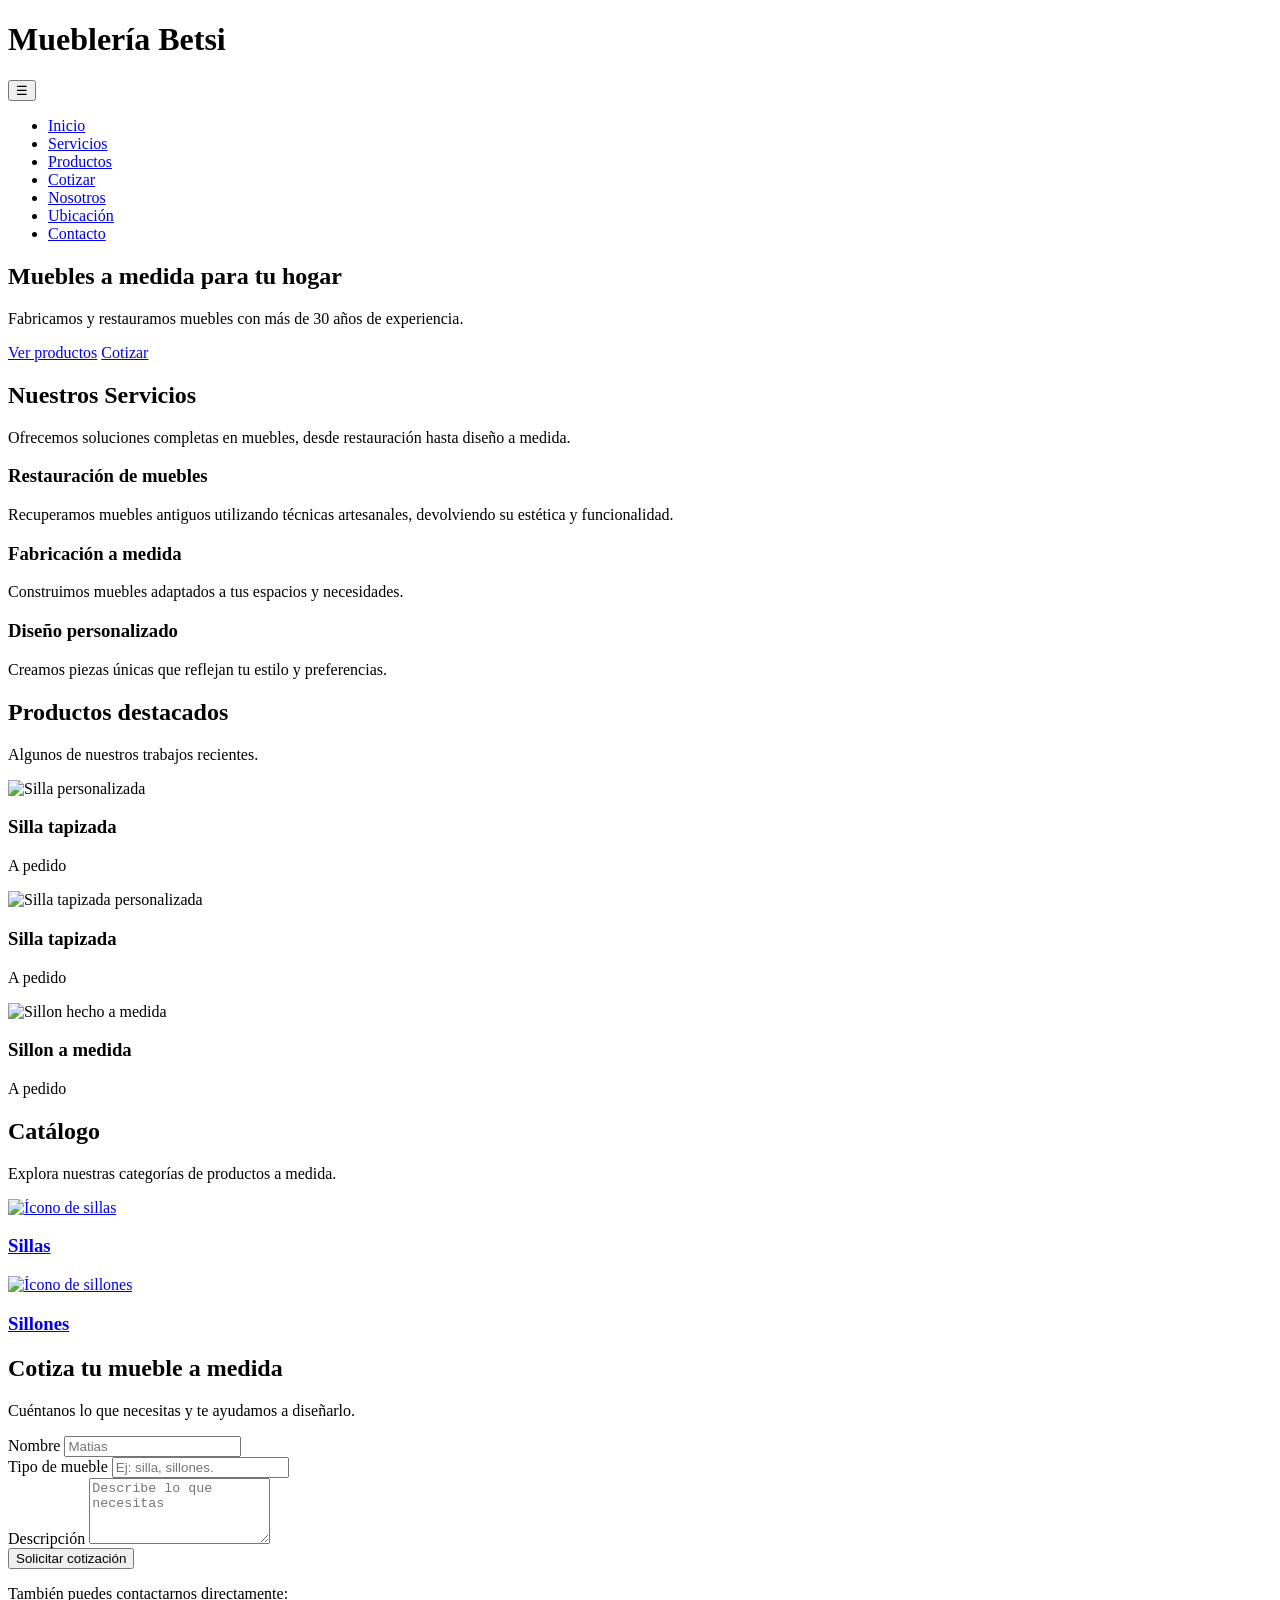
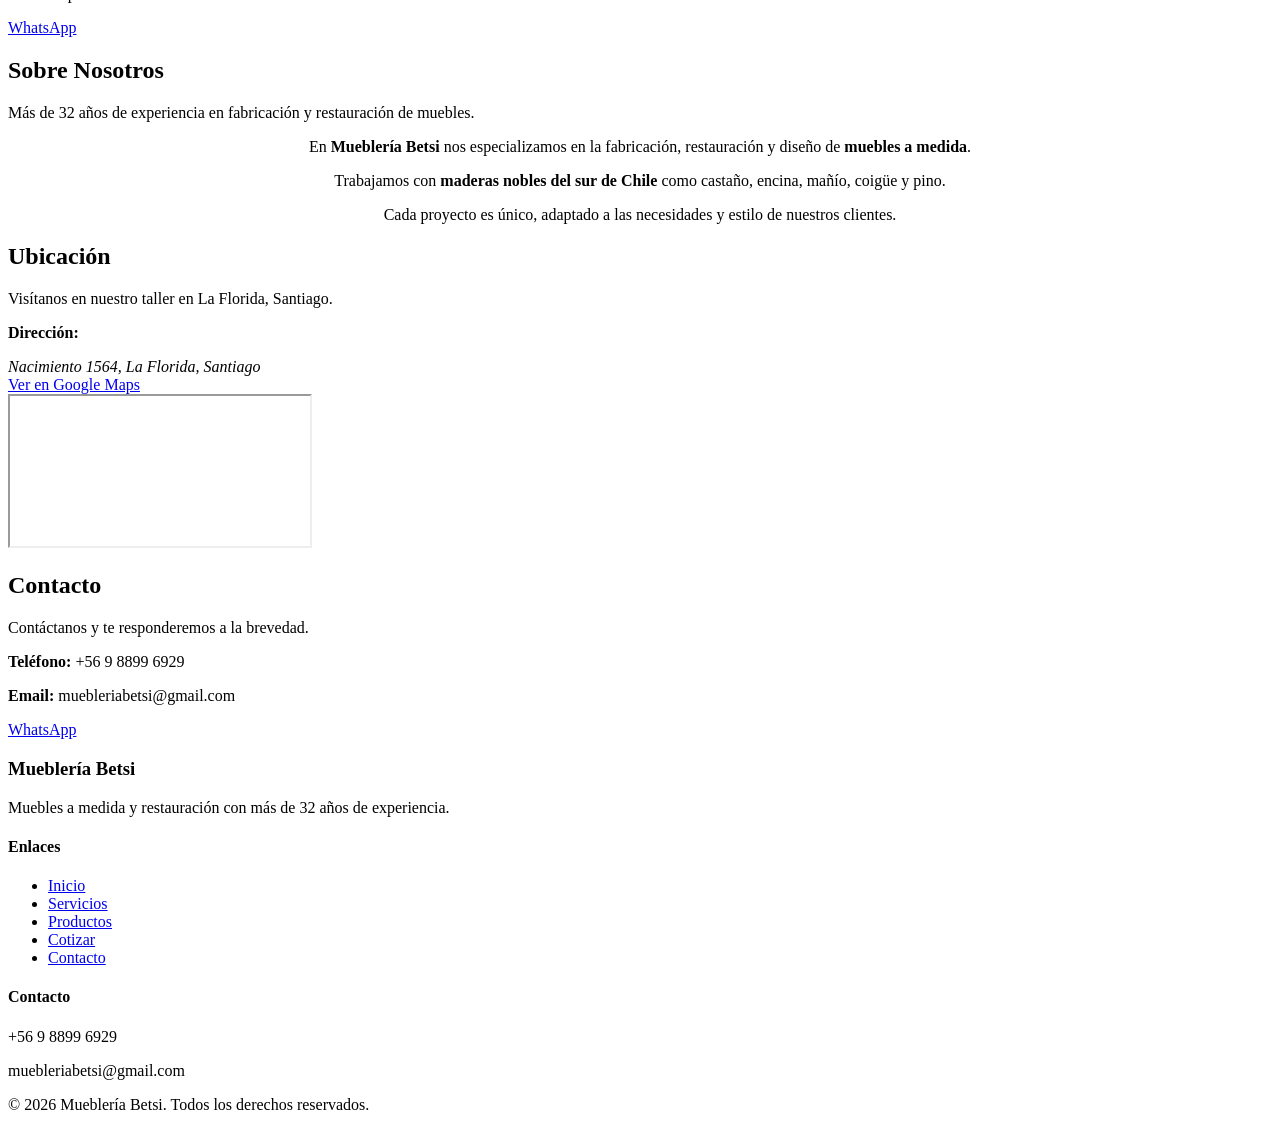
==== frontend/index.html @ e9be8a2a "ola" ====
<!DOCTYPE html>
<html lang="en">
<head>
  <meta charset="UTF-8">
  <meta name="viewport" content="width=device-width, initial-scale=1.0">

  <title>Mueblería Betsi | Muebles a medida en Santiago</title>

  <meta name="description" content="Fabricación y restauración de muebles a medida en Santiago. Más de 32 años de experiencia trabajando con maderas nobles.">

  <!-- CSS -->
  <link rel="stylesheet" href="css/main.css">

  <!-- Fuente -->
  <link href="https://fonts.googleapis.com/css2?family=Inter:wght@300;400;600&display=swap" rel="stylesheet">

</head>
<body>
<header class="header">
  <div class="overlay"></div>
  <div class="container">

    <div class="logo">
      <h1>Mueblería Betsi</h1>
    </div>

    <button 
      class="menu-toggle" 
      aria-label="Abrir menú"
      aria-expanded="false"
      aria-controls="nav-menu">
      ☰
    </button>

    <nav id="nav-menu" class="nav" aria-label="Navegación principal">
      <ul>
        <li><a href="#hero">Inicio</a></li>
        <li><a href="#servicios">Servicios</a></li>
        <li><a href="#productos">Productos</a></li>
        <li><a href="#cotizar">Cotizar</a></li>
        <li><a href="#nosotros">Nosotros</a></li>
        <li><a href="#ubicacion">Ubicación</a></li>
        <li><a href="#contacto">Contacto</a></li>
      </ul>
    </nav>

  </div>
</header>

<main>

<section id="hero" class="hero">
  <div class="hero-content container">

    <header class="hero-header">
      <h1>Muebles a medida para tu hogar</h1>
      <p>Fabricamos y restauramos muebles con más de 30 años de experiencia.</p>
    </header>

    <div class="hero-actions">
      <a href="#productos" class="btn">Ver productos</a>
      <a href="#cotizar" class="btn btn-secondary">Cotizar</a>
    </div>

  </div>
</section>

<section id="servicios" class="servicios">
  <header class="section-header container">
    <h2>Nuestros Servicios</h2>
    <p>Ofrecemos soluciones completas en muebles, desde restauración hasta diseño a medida.</p>
  </header>

  <div class="servicios-container container">

    <article class="servicio">
      <h3>Restauración de muebles</h3>
      <p>Recuperamos muebles antiguos utilizando técnicas artesanales, devolviendo su estética y funcionalidad.</p>
    </article>

    <article class="servicio">
      <h3>Fabricación a medida</h3>
      <p>Construimos muebles adaptados a tus espacios y necesidades.</p>
    </article>

    <article class="servicio">
      <h3>Diseño personalizado</h3>
      <p>Creamos piezas únicas que reflejan tu estilo y preferencias.</p>
    </article>

  </div>
</section>

<section id="productos" class="productos">
  <header class="section-header container">
    <h2>Productos destacados</h2>
    <p>Algunos de nuestros trabajos recientes.</p>
  </header>

  <div class="productos-container container">

    <article class="producto">
      <img src="img/producto1.jpeg" alt="Silla personalizada">
      <div class="producto-info">
        <h3>Silla tapizada</h3>
        <p class="precio">A pedido</p>
      </div>
    </article>

    <article class="producto">
      <img src="img/producto2.jpeg" alt="Silla tapizada personalizada">
      <div class="producto-info">
        <h3>Silla tapizada</h3>
        <p class="precio">A pedido</p>
      </div>
    </article>

    <article class="producto">
      <img src="img/producto3.jpeg" alt="Sillon hecho a medida">
      <div class="producto-info">
        <h3>Sillon a medida</h3>
        <p class="precio">A pedido</p>
      </div>
    </article>

  </div>
</section>
<section id="catalogo" class="catalogo">
  <header class="section-header container">
    <h2>Catálogo</h2>
    <p>Explora nuestras categorías de productos a medida.</p>
  </header>

  <div class="catalogo-container container">
    <!-- Categoría: Sillas -->
    <div class="categoria">
      <a href="sillas.html" class="categoria-link">
        <div class="icono">
          <img src="img/icono-silla.png" alt="Ícono de sillas">
        </div>
        <h3>Sillas</h3>
      </a>
    </div>

    <!-- Categoría: Sillones -->
    <div class="categoria">
      <a href="sillones.html" class="categoria-link">
        <div class="icono">
          <img src="img/icono-sillon.png" alt="Ícono de sillones">
        </div>
        <h3>Sillones</h3>
      </a>
    </div>
  </div>
</section>
<section id="cotizar" class="cotizar">
  <header class="section-header container">
    <h2>Cotiza tu mueble a medida</h2>
    <p>Cuéntanos lo que necesitas y te ayudamos a diseñarlo.</p>
  </header>

  <div class="cotizar-container container">

    <form class="cotizar-form">

      <div class="form-group">
        <label for="nombre">Nombre</label>
        <input id="nombre" name="nombre" type="text" required placeholder="Matias">
      </div>

      <div class="form-group">
        <label for="tipo">Tipo de mueble</label>
        <input id="tipo" name="tipo" type="text" placeholder="Ej: silla, sillones.">
      </div>

      <div class="form-group">
        <label for="descripcion">Descripción</label>
        <textarea id="descripcion" name="descripcion" rows="4" placeholder="Describe lo que necesitas"></textarea>
      </div>

      <button type="submit" class="btn">Solicitar cotización</button>

    </form>

    <div class="cotizar-extra">
      <p>También puedes contactarnos directamente:</p>
      <a href="https://wa.me/56988996929" target="_blank" class="btn btn-secondary">
        WhatsApp
      </a>
    </div>

  </div>
</section>

<section id="nosotros" class="nosotros">
  <header class="section-header container">
    <h2>Sobre Nosotros</h2>
    <p>Más de 32 años de experiencia en fabricación y restauración de muebles.</p>
  </header>

  <div class="nosotros-container container">

    <div  style="text-align: center;" class="nosotros-texto">
      <p>
        En <strong>Mueblería Betsi</strong> nos especializamos en la fabricación, restauración 
        y diseño de <strong>muebles a medida</strong>.
      </p>

      <p>
        Trabajamos con <strong>maderas nobles del sur de Chile</strong> como castaño, encina, mañío, coigüe y pino.
      </p>

      <p>
        Cada proyecto es único, adaptado a las necesidades y estilo de nuestros clientes.
      </p>
    </div>

  </div>

</section>

<section id="ubicacion" class="ubicacion">
  <header class="section-header container">
    <h2>Ubicación</h2>
    <p>Visítanos en nuestro taller en La Florida, Santiago.</p>
  </header>

  <div class="ubicacion-container container">

    <div class="ubicacion-info">
      <p><strong>Dirección:</strong></p>
      <address>
        Nacimiento 1564, La Florida, Santiago
      </address>

      <a href="https://www.google.com/maps?q=Nacimiento+1564,+La+Florida,+Santiago,+Chile" target="_blank" class="btn">
        Ver en Google Maps
      </a>
    </div>

    <div class="mapa">
      <iframe 
        src="https://www.google.com/maps?q=Nacimiento+1564,+La+Florida,+Santiago,+Chile&hl=es&z=17&output=embed"
        loading="lazy">
      </iframe>
    </div>

  </div>
</section>

<section id="contacto" class="contacto">
  <header class="section-header container">
    <h2>Contacto</h2>
    <p>Contáctanos y te responderemos a la brevedad.</p>
  </header>

  <div class="contacto-container container">

    <div class="contacto-info">
      <p><strong>Teléfono:</strong> +56 9 8899 6929</p>
      <p><strong>Email:</strong> muebleriabetsi@gmail.com</p>

      <a href="https://wa.me/56988996929" target="_blank" class="btn">
        WhatsApp
      </a>
    </div>

  </div>
</section>

</main>

<footer class="footer">

  <div class="footer-container container">

    <div class="footer-brand">
      <h3>Mueblería Betsi</h3>
      <p>Muebles a medida y restauración con más de 32 años de experiencia.</p>
    </div>

    <div class="footer-links">
      <h4>Enlaces</h4>
      <ul>
        <li><a href="#hero">Inicio</a></li>
        <li><a href="#servicios">Servicios</a></li>
        <li><a href="#productos">Productos</a></li>
        <li><a href="#cotizar">Cotizar</a></li>
        <li><a href="#contacto">Contacto</a></li>
      </ul>
    </div>

    <div class="footer-contacto">
      <h4>Contacto</h4>
      <p>+56 9 8899 6929</p>
      <p>muebleriabetsi@gmail.com</p>
    </div>

  </div>

  <div class="footer-bottom">
    <p>&copy; 2026 Mueblería Betsi. Todos los derechos reservados.</p>
  </div>

</footer>

<script src="js/menu.js"></script>
<script src="js/formulario.js"></script>
</body>
</html>
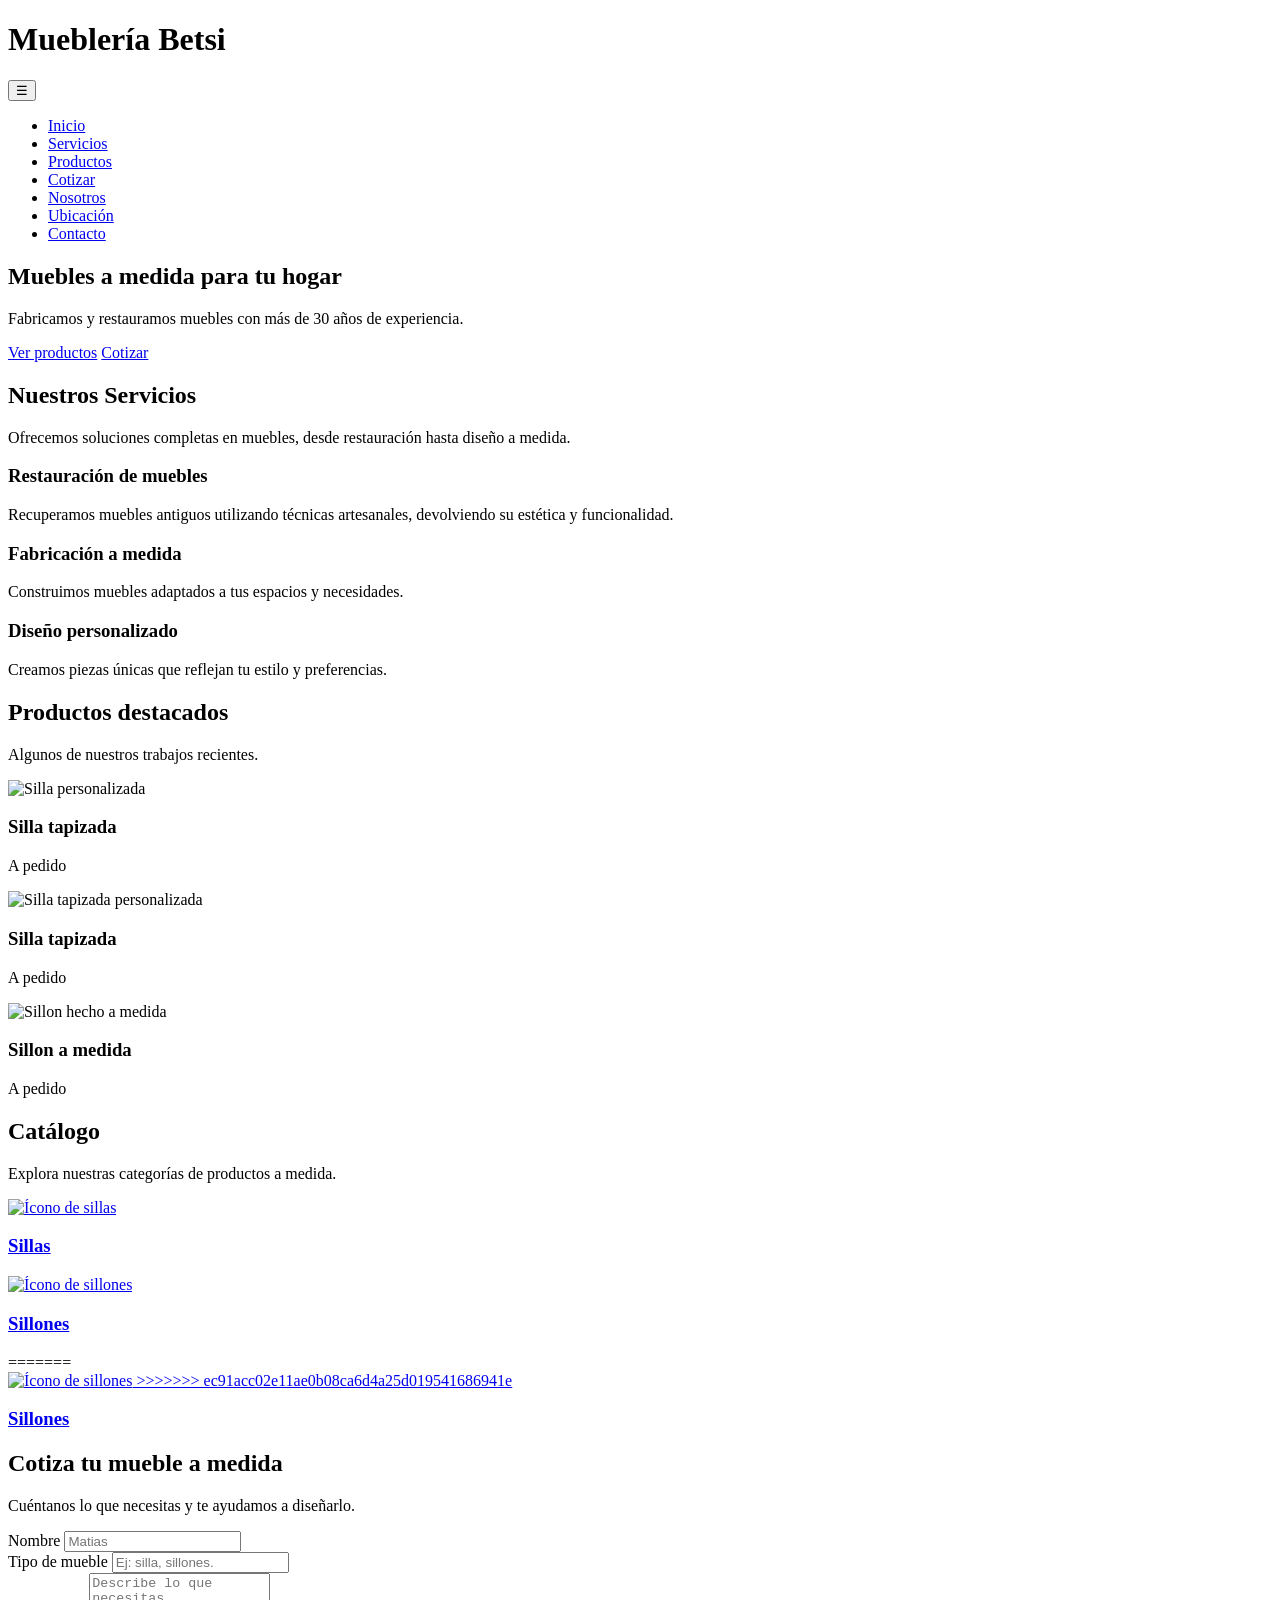
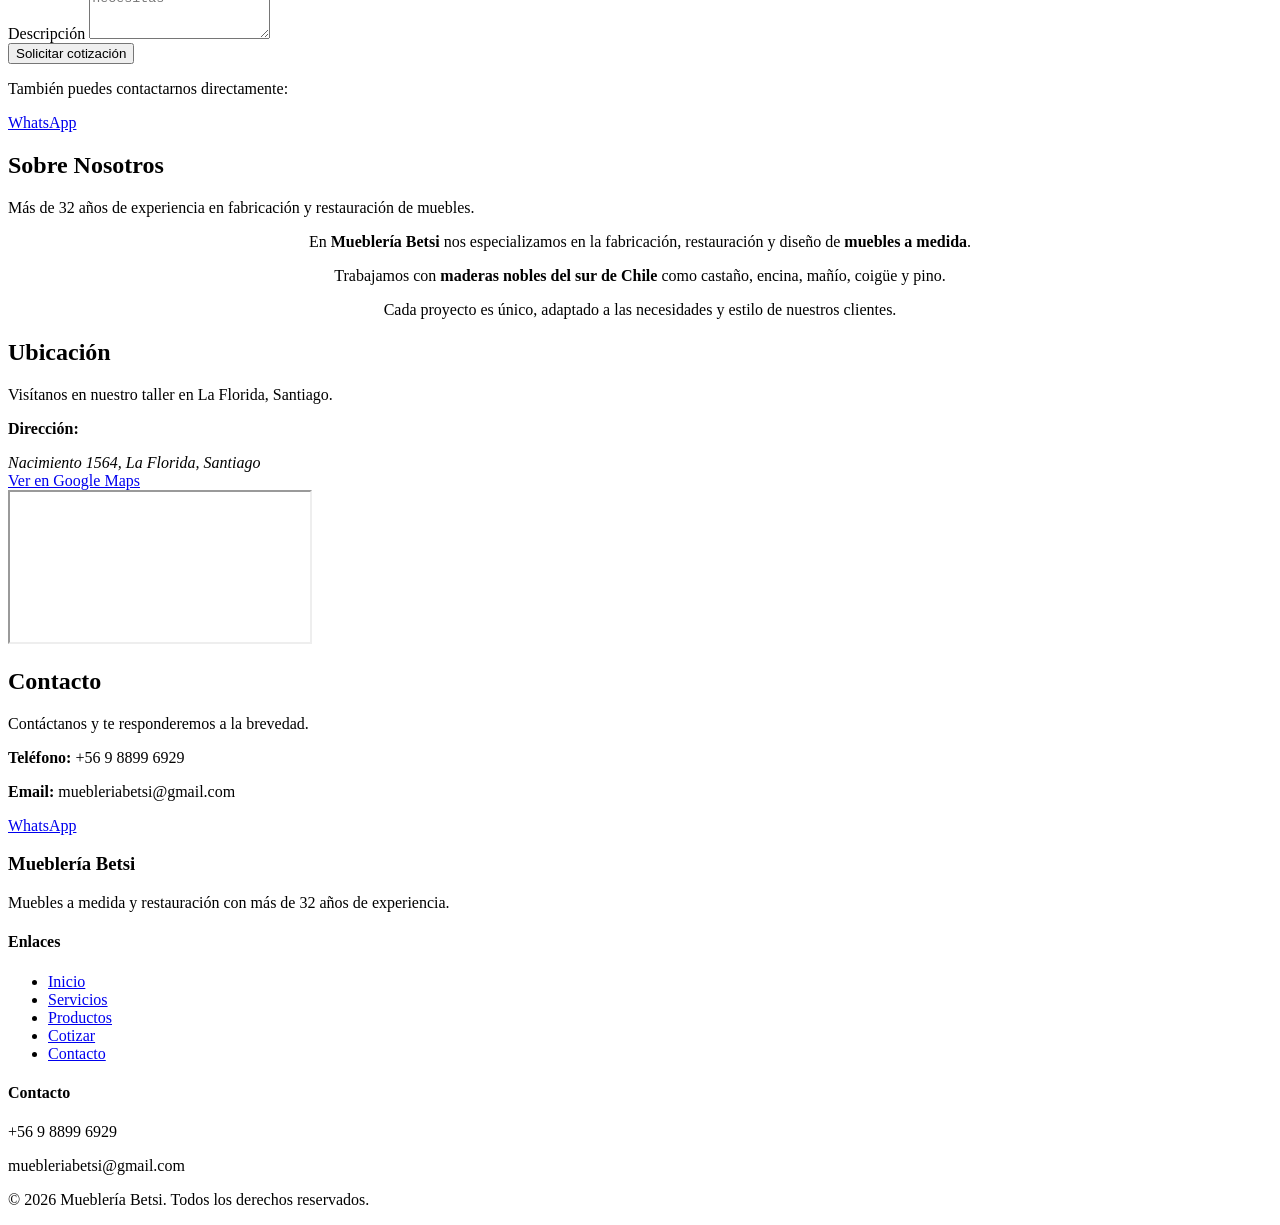
==== commit 19c050ca: "m" ====
--- a/frontend/index.html
+++ b/frontend/index.html
@@ -125,6 +125,7 @@
 
   </div>
 </section>
+
 <section id="catalogo" class="catalogo">
   <header class="section-header container">
     <h2>Catálogo</h2>
@@ -134,14 +135,13 @@
   <div class="catalogo-container container">
     <!-- Categoría: Sillas -->
     <div class="categoria">
-      <a href="sillas.html" class="categoria-link">
-        <div class="icono">
-          <img src="img/icono-silla.png" alt="Ícono de sillas">
-        </div>
-        <h3>Sillas</h3>
-      </a>
-    </div>
-
+  <a href="html/sillas.html" class="categoria-link">
+    <div class="icono">
+      <img src="img/icono-silla.png" alt="Ícono de sillas">
+    </div>
+    <h3>Sillas</h3>
+  </a>
+</div>
     <!-- Categoría: Sillones -->
     <div class="categoria">
       <a href="sillones.html" class="categoria-link">
@@ -150,9 +150,19 @@
         </div>
         <h3>Sillones</h3>
       </a>
-    </div>
-  </div>
-</section>
+=======
+<div class="categoria">
+  <a href="html/sillones.html" class="categoria-link">
+    <div class="icono">
+      <img src="img/icono-sillon.png" alt="Ícono de sillones">
+>>>>>>> ec91acc02e11ae0b08ca6d4a25d019541686941e
+    </div>
+    <h3>Sillones</h3>
+  </a>
+</div>
+  </div>
+</section>
+  
 <section id="cotizar" class="cotizar">
   <header class="section-header container">
     <h2>Cotiza tu mueble a medida</h2>
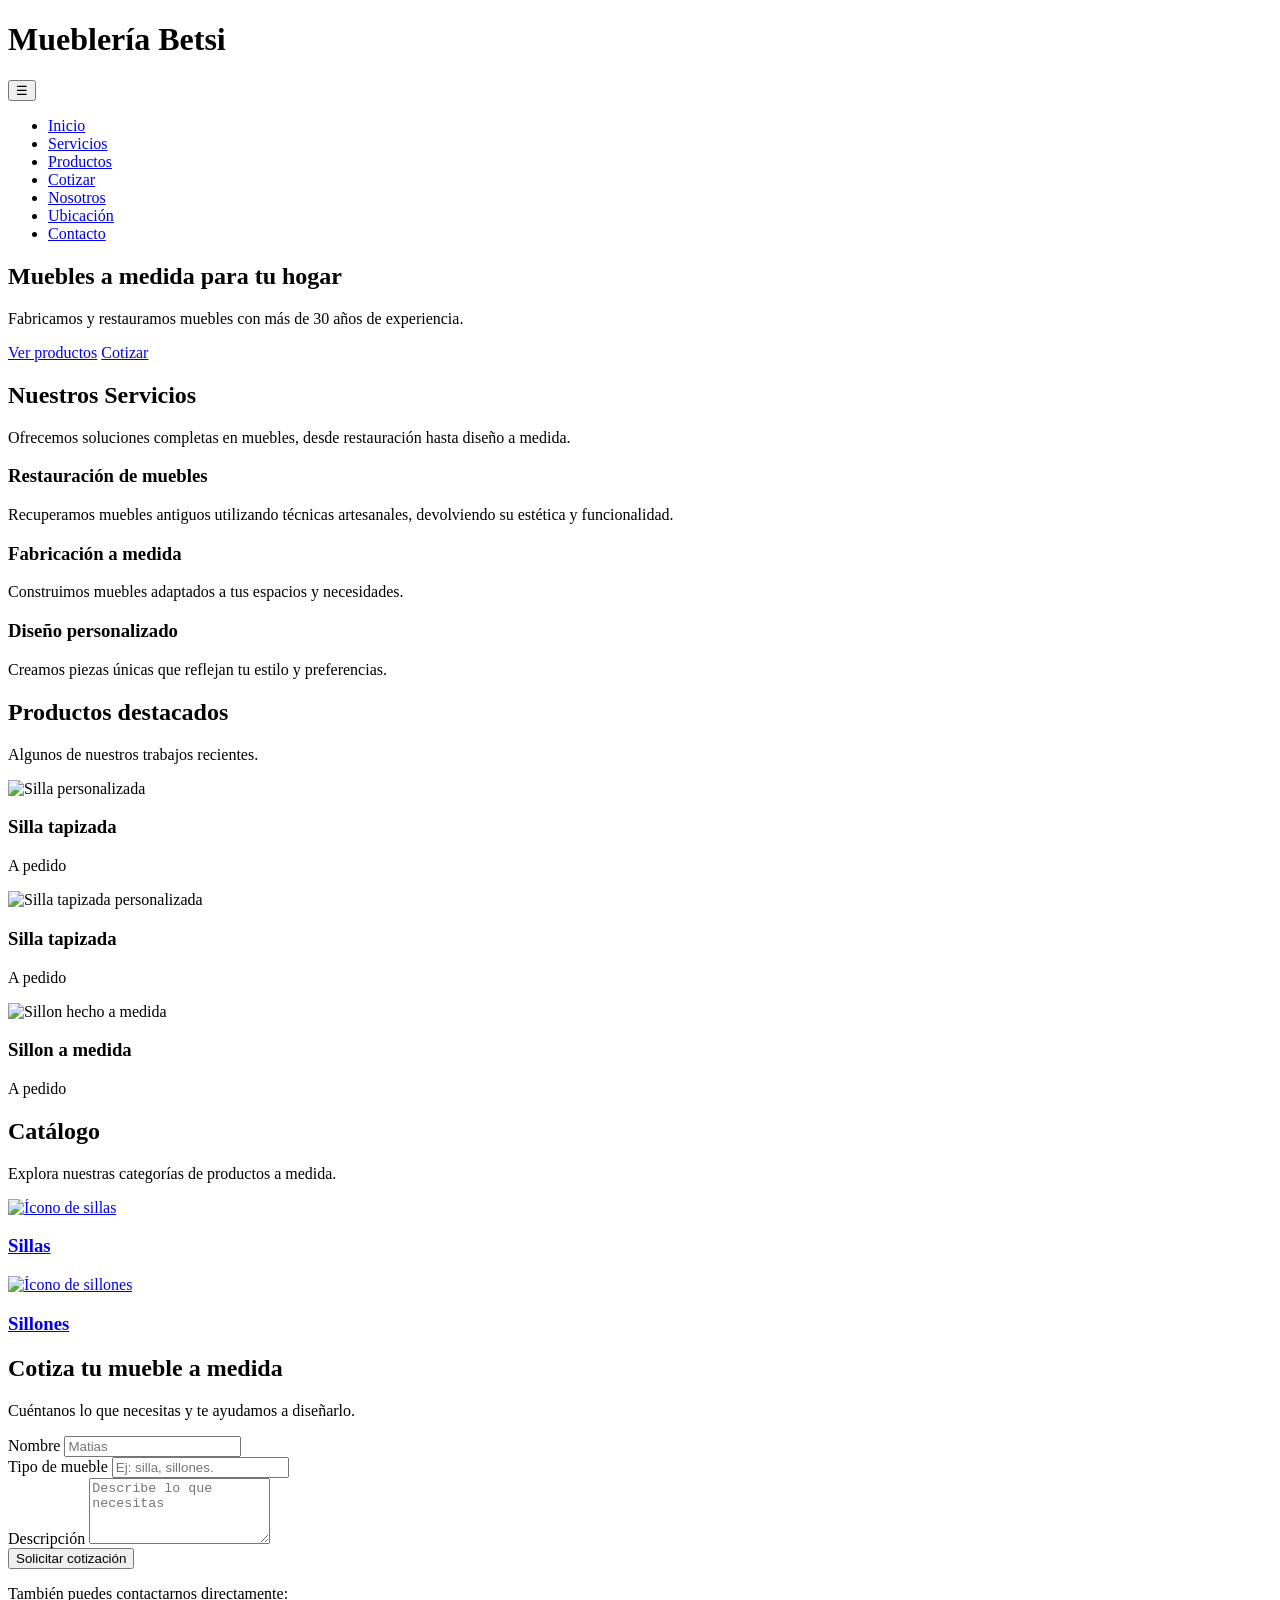
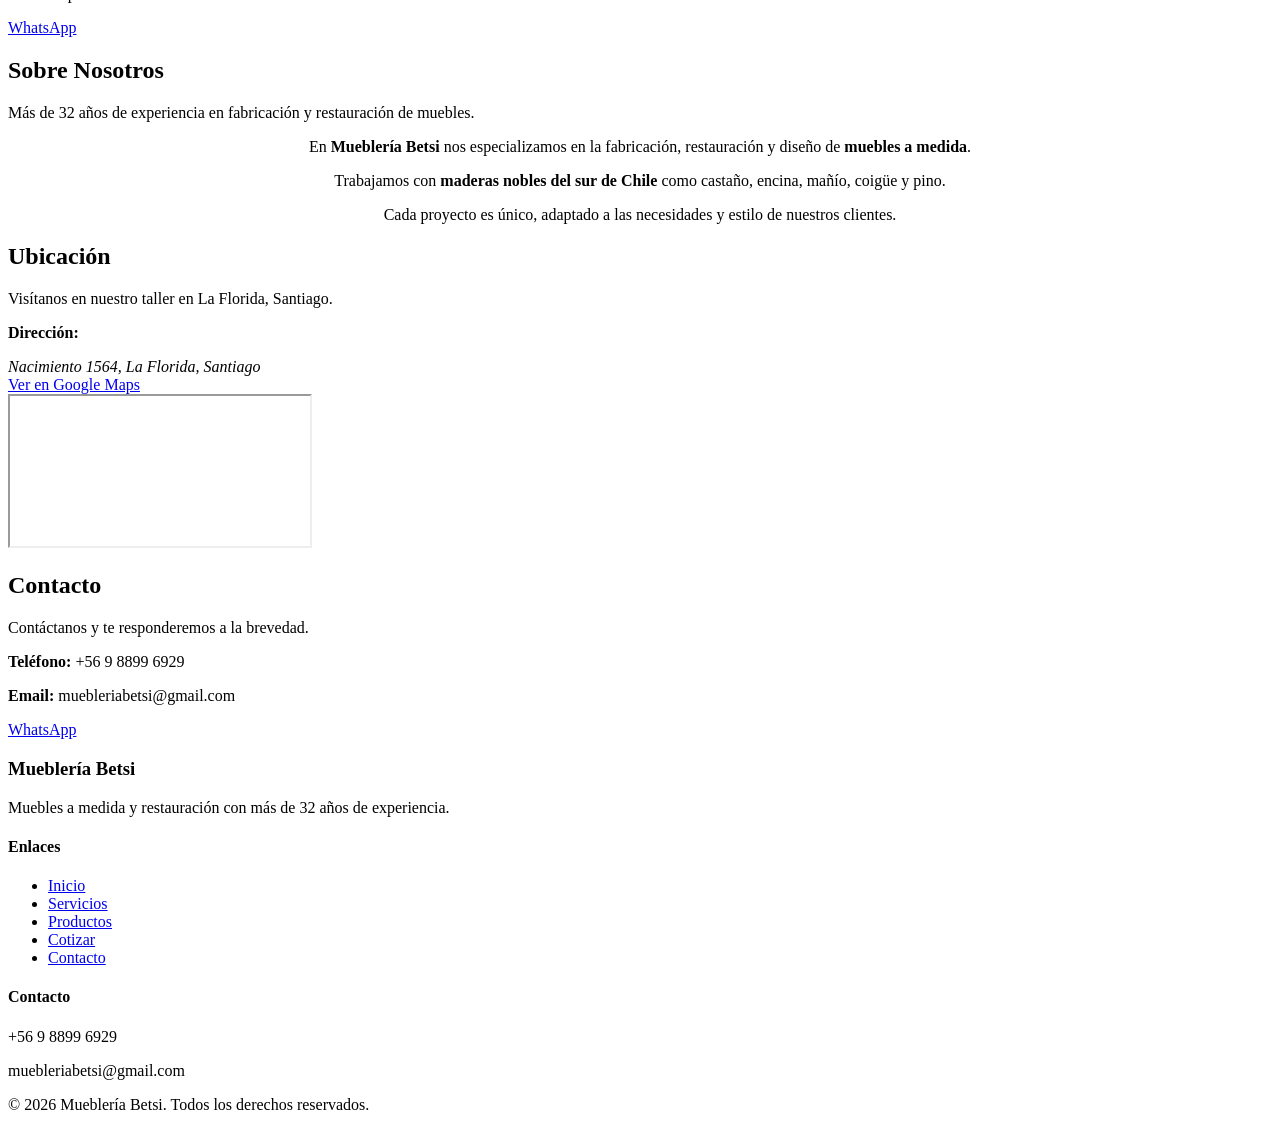
==== commit 933b9c40: "a" ====
--- a/frontend/index.html
+++ b/frontend/index.html
@@ -142,20 +142,11 @@
     <h3>Sillas</h3>
   </a>
 </div>
-    <!-- Categoría: Sillones -->
-    <div class="categoria">
-      <a href="sillones.html" class="categoria-link">
-        <div class="icono">
-          <img src="img/icono-sillon.png" alt="Ícono de sillones">
-        </div>
-        <h3>Sillones</h3>
-      </a>
-=======
+
 <div class="categoria">
   <a href="html/sillones.html" class="categoria-link">
     <div class="icono">
       <img src="img/icono-sillon.png" alt="Ícono de sillones">
->>>>>>> ec91acc02e11ae0b08ca6d4a25d019541686941e
     </div>
     <h3>Sillones</h3>
   </a>
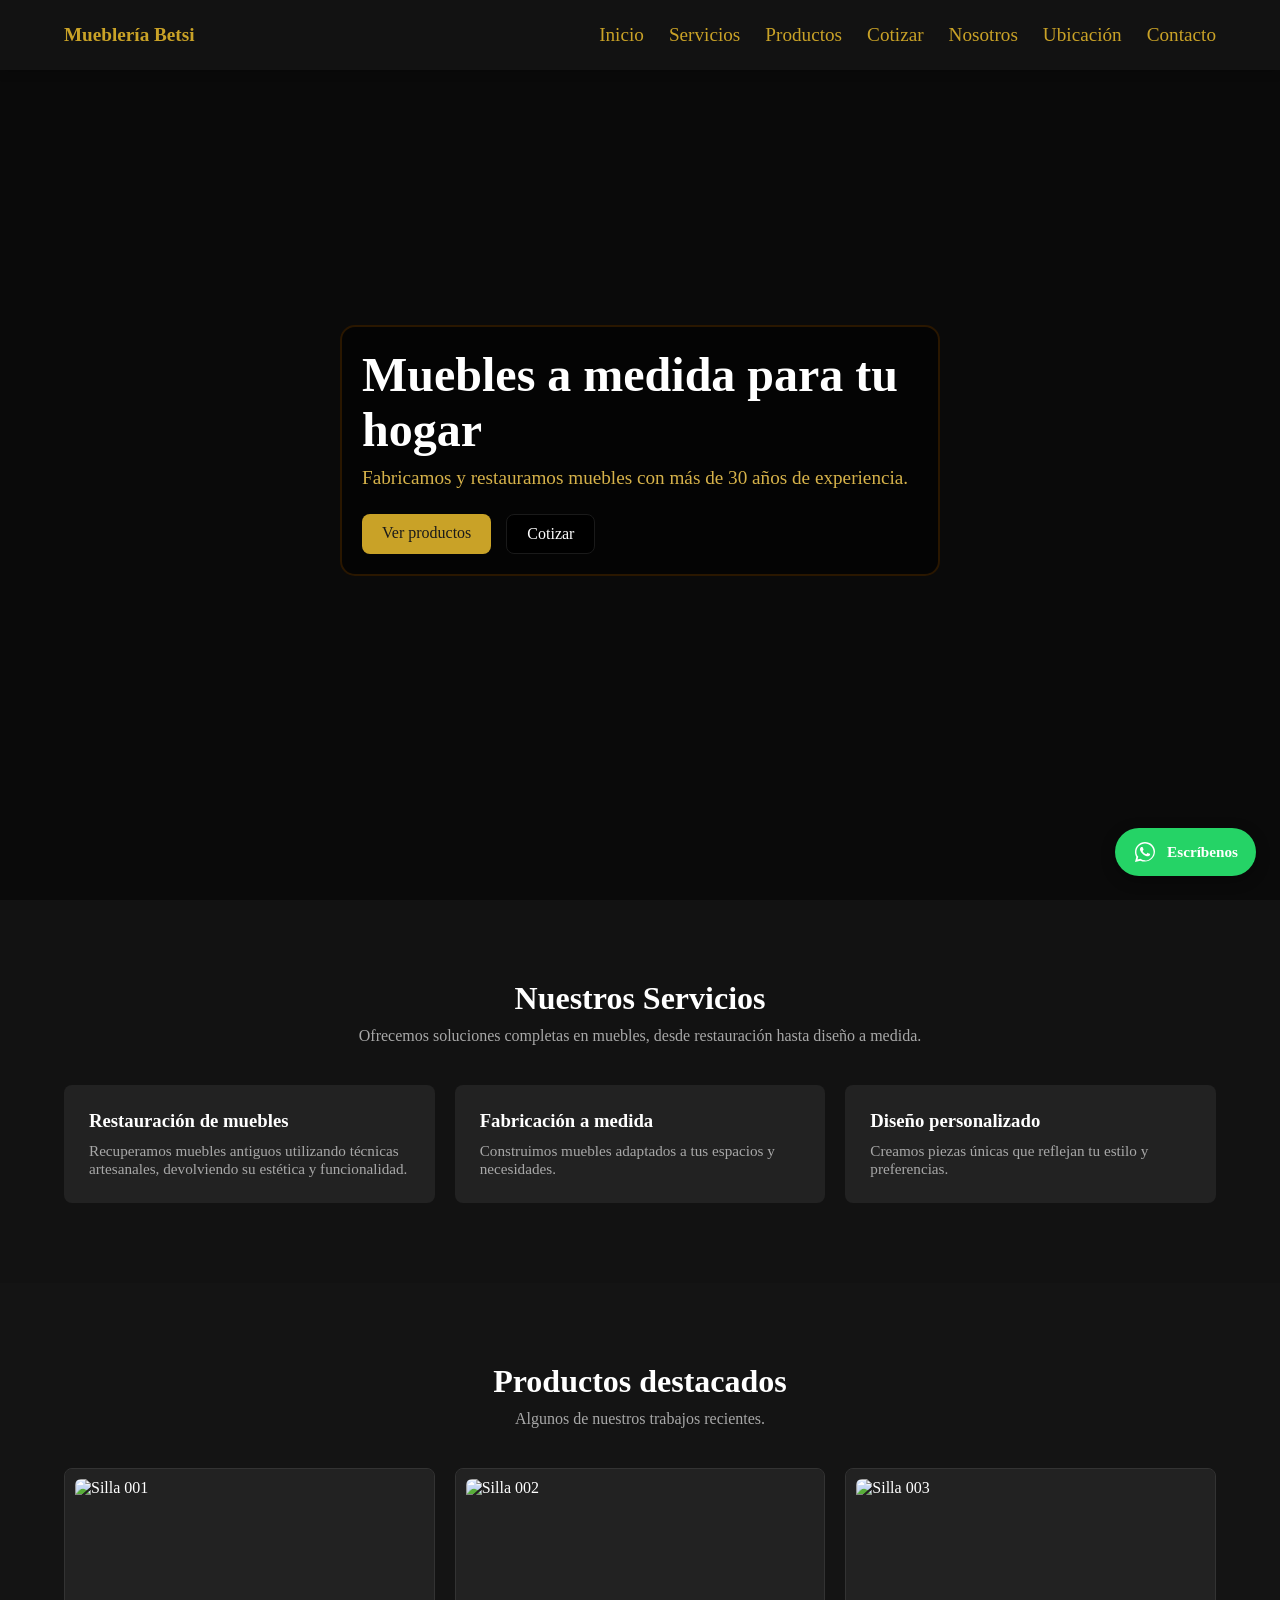
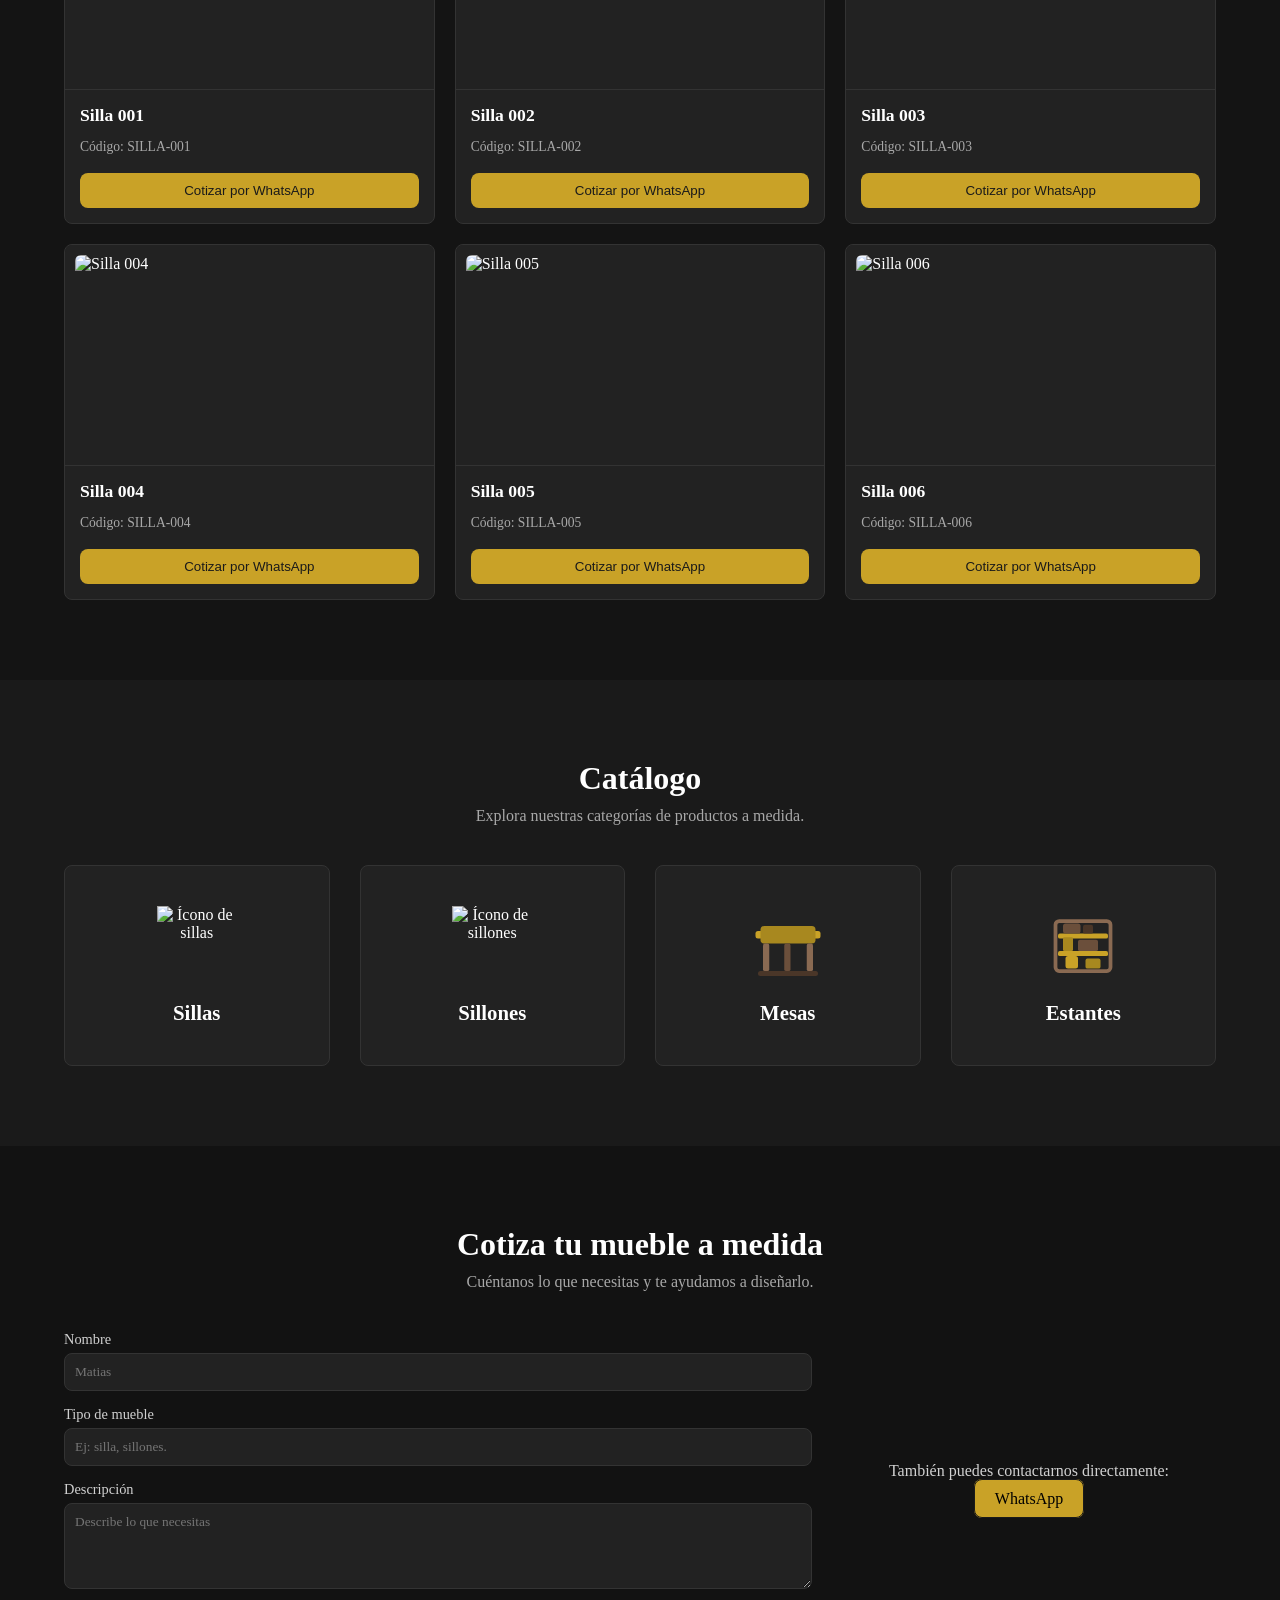
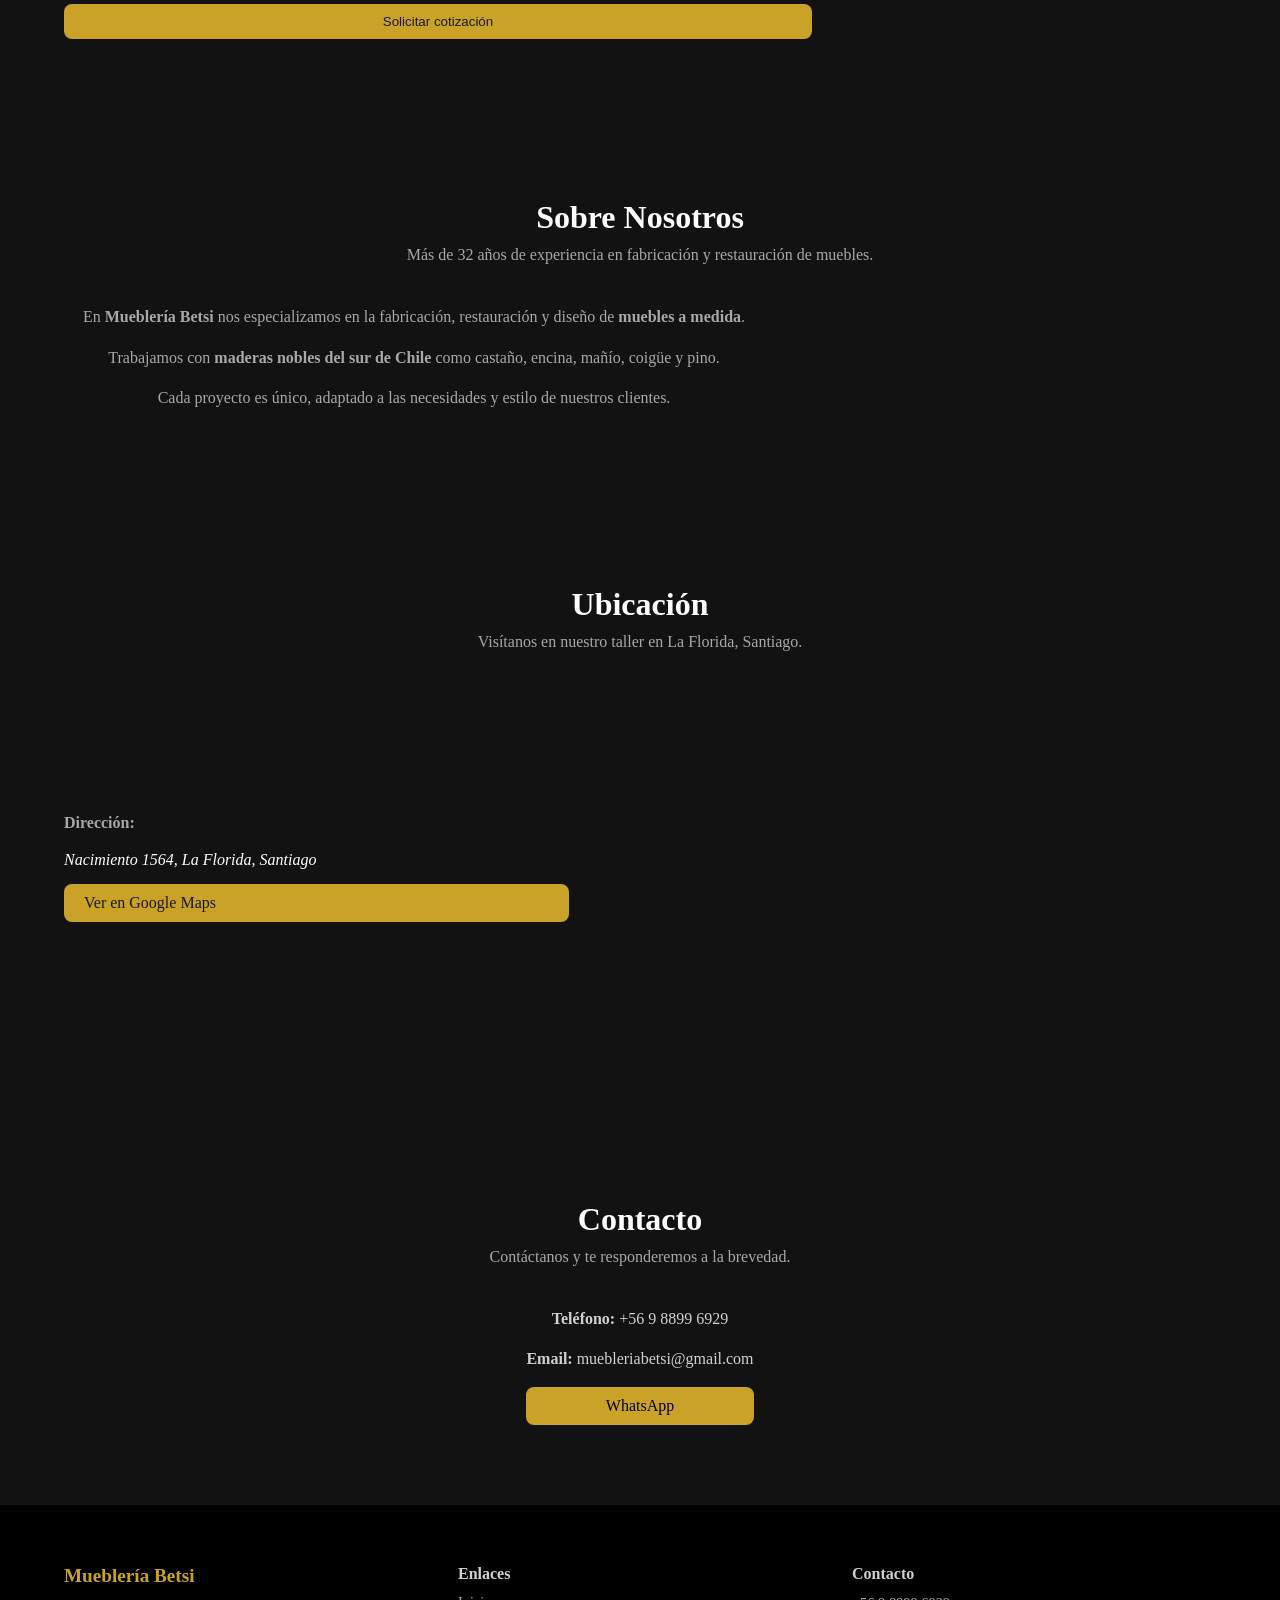
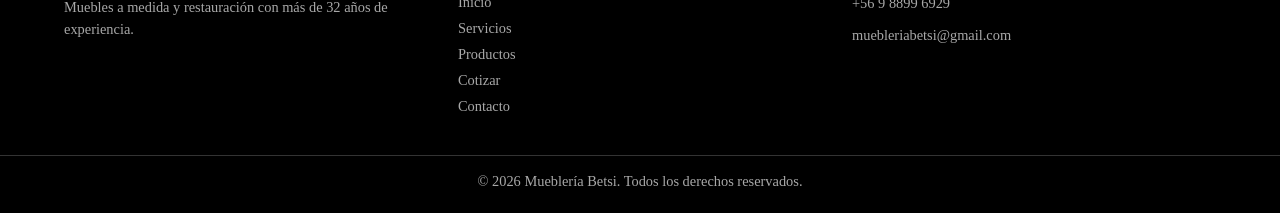
==== commit 81bb77c4: "Catálogo 94 productos + marco visual + migración dinámica" ====
--- a/frontend/index.html
+++ b/frontend/index.html
@@ -1,311 +1,336 @@
-<!DOCTYPE html>
-<html lang="en">
-<head>
-  <meta charset="UTF-8">
-  <meta name="viewport" content="width=device-width, initial-scale=1.0">
-
-  <title>Mueblería Betsi | Muebles a medida en Santiago</title>
-
-  <meta name="description" content="Fabricación y restauración de muebles a medida en Santiago. Más de 32 años de experiencia trabajando con maderas nobles.">
-
-  <!-- CSS -->
-  <link rel="stylesheet" href="css/main.css">
-
-  <!-- Fuente -->
-  <link href="https://fonts.googleapis.com/css2?family=Inter:wght@300;400;600&display=swap" rel="stylesheet">
-
-</head>
-<body>
-<header class="header">
-  <div class="overlay"></div>
-  <div class="container">
-
-    <div class="logo">
-      <h1>Mueblería Betsi</h1>
-    </div>
-
-    <button 
-      class="menu-toggle" 
-      aria-label="Abrir menú"
-      aria-expanded="false"
-      aria-controls="nav-menu">
-      ☰
-    </button>
-
-    <nav id="nav-menu" class="nav" aria-label="Navegación principal">
-      <ul>
-        <li><a href="#hero">Inicio</a></li>
-        <li><a href="#servicios">Servicios</a></li>
-        <li><a href="#productos">Productos</a></li>
-        <li><a href="#cotizar">Cotizar</a></li>
-        <li><a href="#nosotros">Nosotros</a></li>
-        <li><a href="#ubicacion">Ubicación</a></li>
-        <li><a href="#contacto">Contacto</a></li>
-      </ul>
-    </nav>
-
-  </div>
-</header>
-
-<main>
-
-<section id="hero" class="hero">
-  <div class="hero-content container">
-
-    <header class="hero-header">
-      <h1>Muebles a medida para tu hogar</h1>
-      <p>Fabricamos y restauramos muebles con más de 30 años de experiencia.</p>
-    </header>
-
-    <div class="hero-actions">
-      <a href="#productos" class="btn">Ver productos</a>
-      <a href="#cotizar" class="btn btn-secondary">Cotizar</a>
-    </div>
-
-  </div>
-</section>
-
-<section id="servicios" class="servicios">
-  <header class="section-header container">
-    <h2>Nuestros Servicios</h2>
-    <p>Ofrecemos soluciones completas en muebles, desde restauración hasta diseño a medida.</p>
-  </header>
-
-  <div class="servicios-container container">
-
-    <article class="servicio">
-      <h3>Restauración de muebles</h3>
-      <p>Recuperamos muebles antiguos utilizando técnicas artesanales, devolviendo su estética y funcionalidad.</p>
-    </article>
-
-    <article class="servicio">
-      <h3>Fabricación a medida</h3>
-      <p>Construimos muebles adaptados a tus espacios y necesidades.</p>
-    </article>
-
-    <article class="servicio">
-      <h3>Diseño personalizado</h3>
-      <p>Creamos piezas únicas que reflejan tu estilo y preferencias.</p>
-    </article>
-
-  </div>
-</section>
-
-<section id="productos" class="productos">
-  <header class="section-header container">
-    <h2>Productos destacados</h2>
-    <p>Algunos de nuestros trabajos recientes.</p>
-  </header>
-
-  <div class="productos-container container">
-
-    <article class="producto">
-      <img src="img/producto1.jpeg" alt="Silla personalizada">
-      <div class="producto-info">
-        <h3>Silla tapizada</h3>
-        <p class="precio">A pedido</p>
-      </div>
-    </article>
-
-    <article class="producto">
-      <img src="img/producto2.jpeg" alt="Silla tapizada personalizada">
-      <div class="producto-info">
-        <h3>Silla tapizada</h3>
-        <p class="precio">A pedido</p>
-      </div>
-    </article>
-
-    <article class="producto">
-      <img src="img/producto3.jpeg" alt="Sillon hecho a medida">
-      <div class="producto-info">
-        <h3>Sillon a medida</h3>
-        <p class="precio">A pedido</p>
-      </div>
-    </article>
-
-  </div>
-</section>
-
-<section id="catalogo" class="catalogo">
-  <header class="section-header container">
-    <h2>Catálogo</h2>
-    <p>Explora nuestras categorías de productos a medida.</p>
-  </header>
-
-  <div class="catalogo-container container">
-    <!-- Categoría: Sillas -->
-    <div class="categoria">
-  <a href="html/sillas.html" class="categoria-link">
-    <div class="icono">
-      <img src="img/icono-silla.png" alt="Ícono de sillas">
-    </div>
-    <h3>Sillas</h3>
-  </a>
-</div>
-
-<div class="categoria">
-  <a href="html/sillones.html" class="categoria-link">
-    <div class="icono">
-      <img src="img/icono-sillon.png" alt="Ícono de sillones">
-    </div>
-    <h3>Sillones</h3>
-  </a>
-</div>
-  </div>
-</section>
-  
-<section id="cotizar" class="cotizar">
-  <header class="section-header container">
-    <h2>Cotiza tu mueble a medida</h2>
-    <p>Cuéntanos lo que necesitas y te ayudamos a diseñarlo.</p>
-  </header>
-
-  <div class="cotizar-container container">
-
-    <form class="cotizar-form">
-
-      <div class="form-group">
-        <label for="nombre">Nombre</label>
-        <input id="nombre" name="nombre" type="text" required placeholder="Matias">
-      </div>
-
-      <div class="form-group">
-        <label for="tipo">Tipo de mueble</label>
-        <input id="tipo" name="tipo" type="text" placeholder="Ej: silla, sillones.">
-      </div>
-
-      <div class="form-group">
-        <label for="descripcion">Descripción</label>
-        <textarea id="descripcion" name="descripcion" rows="4" placeholder="Describe lo que necesitas"></textarea>
-      </div>
-
-      <button type="submit" class="btn">Solicitar cotización</button>
-
-    </form>
-
-    <div class="cotizar-extra">
-      <p>También puedes contactarnos directamente:</p>
-      <a href="https://wa.me/56988996929" target="_blank" class="btn btn-secondary">
-        WhatsApp
-      </a>
-    </div>
-
-  </div>
-</section>
-
-<section id="nosotros" class="nosotros">
-  <header class="section-header container">
-    <h2>Sobre Nosotros</h2>
-    <p>Más de 32 años de experiencia en fabricación y restauración de muebles.</p>
-  </header>
-
-  <div class="nosotros-container container">
-
-    <div  style="text-align: center;" class="nosotros-texto">
-      <p>
-        En <strong>Mueblería Betsi</strong> nos especializamos en la fabricación, restauración 
-        y diseño de <strong>muebles a medida</strong>.
-      </p>
-
-      <p>
-        Trabajamos con <strong>maderas nobles del sur de Chile</strong> como castaño, encina, mañío, coigüe y pino.
-      </p>
-
-      <p>
-        Cada proyecto es único, adaptado a las necesidades y estilo de nuestros clientes.
-      </p>
-    </div>
-
-  </div>
-
-</section>
-
-<section id="ubicacion" class="ubicacion">
-  <header class="section-header container">
-    <h2>Ubicación</h2>
-    <p>Visítanos en nuestro taller en La Florida, Santiago.</p>
-  </header>
-
-  <div class="ubicacion-container container">
-
-    <div class="ubicacion-info">
-      <p><strong>Dirección:</strong></p>
-      <address>
-        Nacimiento 1564, La Florida, Santiago
-      </address>
-
-      <a href="https://www.google.com/maps?q=Nacimiento+1564,+La+Florida,+Santiago,+Chile" target="_blank" class="btn">
-        Ver en Google Maps
-      </a>
-    </div>
-
-    <div class="mapa">
-      <iframe 
-        src="https://www.google.com/maps?q=Nacimiento+1564,+La+Florida,+Santiago,+Chile&hl=es&z=17&output=embed"
-        loading="lazy">
-      </iframe>
-    </div>
-
-  </div>
-</section>
-
-<section id="contacto" class="contacto">
-  <header class="section-header container">
-    <h2>Contacto</h2>
-    <p>Contáctanos y te responderemos a la brevedad.</p>
-  </header>
-
-  <div class="contacto-container container">
-
-    <div class="contacto-info">
-      <p><strong>Teléfono:</strong> +56 9 8899 6929</p>
-      <p><strong>Email:</strong> muebleriabetsi@gmail.com</p>
-
-      <a href="https://wa.me/56988996929" target="_blank" class="btn">
-        WhatsApp
-      </a>
-    </div>
-
-  </div>
-</section>
-
-</main>
-
-<footer class="footer">
-
-  <div class="footer-container container">
-
-    <div class="footer-brand">
-      <h3>Mueblería Betsi</h3>
-      <p>Muebles a medida y restauración con más de 32 años de experiencia.</p>
-    </div>
-
-    <div class="footer-links">
-      <h4>Enlaces</h4>
-      <ul>
-        <li><a href="#hero">Inicio</a></li>
-        <li><a href="#servicios">Servicios</a></li>
-        <li><a href="#productos">Productos</a></li>
-        <li><a href="#cotizar">Cotizar</a></li>
-        <li><a href="#contacto">Contacto</a></li>
-      </ul>
-    </div>
-
-    <div class="footer-contacto">
-      <h4>Contacto</h4>
-      <p>+56 9 8899 6929</p>
-      <p>muebleriabetsi@gmail.com</p>
-    </div>
-
-  </div>
-
-  <div class="footer-bottom">
-    <p>&copy; 2026 Mueblería Betsi. Todos los derechos reservados.</p>
-  </div>
-
-</footer>
-
-<script src="js/menu.js"></script>
-<script src="js/formulario.js"></script>
-</body>
-</html>
+<!DOCTYPE html>
+<html lang="es">
+<head>
+  <meta charset="UTF-8">
+  <meta name="viewport" content="width=device-width, initial-scale=1.0">
+
+  <title>Mueblería Betsi | Muebles a medida en Santiago</title>
+
+  <meta name="description" content="Fabricación y restauración de muebles a medida en Santiago. Más de 32 años de experiencia trabajando con maderas nobles.">
+
+  <!-- Favicon -->
+  <link rel="icon" href="img/favicon.svg" type="image/svg+xml">
+
+  <!-- Open Graph (compartir en WhatsApp / redes) -->
+  <meta property="og:title" content="Mueblería Betsi | Muebles a medida">
+  <meta property="og:description" content="Fabricación y restauración de muebles a medida en Santiago. Cotiza directo por WhatsApp.">
+  <meta property="og:type" content="website">
+  <meta property="og:image" content="img/hero1.jpeg">
+
+  <!-- CSS -->
+  <link rel="stylesheet" href="css/main.css">
+
+  <!-- Fuente -->
+  <link href="https://fonts.googleapis.com/css2?family=Inter:wght@300;400;600&display=swap" rel="stylesheet">
+
+</head>
+<body>
+<header class="header">
+  <div class="overlay"></div>
+  <div class="container">
+
+    <div class="logo">
+      <h1>Mueblería Betsi</h1>
+    </div>
+
+    <button 
+      class="menu-toggle" 
+      aria-label="Abrir menú"
+      aria-expanded="false"
+      aria-controls="nav-menu">
+      ☰
+    </button>
+
+    <nav id="nav-menu" class="nav" aria-label="Navegación principal">
+      <ul>
+        <li><a href="#hero">Inicio</a></li>
+        <li><a href="#servicios">Servicios</a></li>
+        <li><a href="#productos">Productos</a></li>
+        <li><a href="#cotizar">Cotizar</a></li>
+        <li><a href="#nosotros">Nosotros</a></li>
+        <li><a href="#ubicacion">Ubicación</a></li>
+        <li><a href="#contacto">Contacto</a></li>
+      </ul>
+    </nav>
+
+  </div>
+</header>
+
+<main>
+
+<section id="hero" class="hero">
+  <div class="hero-content container">
+
+    <header class="hero-header">
+      <h1>Muebles a medida para tu hogar</h1>
+      <p>Fabricamos y restauramos muebles con más de 30 años de experiencia.</p>
+    </header>
+
+    <div class="hero-actions">
+      <a href="#productos" class="btn">Ver productos</a>
+      <a href="#cotizar" class="btn btn-secondary">Cotizar</a>
+    </div>
+
+  </div>
+</section>
+
+<section id="servicios" class="servicios">
+  <header class="section-header container">
+    <h2>Nuestros Servicios</h2>
+    <p>Ofrecemos soluciones completas en muebles, desde restauración hasta diseño a medida.</p>
+  </header>
+
+  <div class="servicios-container container">
+
+    <article class="servicio">
+      <h3>Restauración de muebles</h3>
+      <p>Recuperamos muebles antiguos utilizando técnicas artesanales, devolviendo su estética y funcionalidad.</p>
+    </article>
+
+    <article class="servicio">
+      <h3>Fabricación a medida</h3>
+      <p>Construimos muebles adaptados a tus espacios y necesidades.</p>
+    </article>
+
+    <article class="servicio">
+      <h3>Diseño personalizado</h3>
+      <p>Creamos piezas únicas que reflejan tu estilo y preferencias.</p>
+    </article>
+
+  </div>
+</section>
+
+<section id="productos" class="productos">
+  <header class="section-header container">
+    <h2>Productos destacados</h2>
+    <p>Algunos de nuestros trabajos recientes.</p>
+  </header>
+
+  <div id="productos-destacados" class="productos-container container"></div>
+</section>
+
+<section id="catalogo" class="catalogo">
+  <header class="section-header container">
+    <h2>Catálogo</h2>
+    <p>Explora nuestras categorías de productos a medida.</p>
+  </header>
+
+  <div class="catalogo-container container">
+    <!-- Categoría: Sillas -->
+    <div class="categoria">
+  <a href="html/sillas.html" class="categoria-link">
+    <div class="icono">
+      <img src="img/icono-silla.png" alt="Ícono de sillas">
+    </div>
+    <h3>Sillas</h3>
+  </a>
+</div>
+
+<div class="categoria">
+  <a href="html/sillones.html" class="categoria-link">
+    <div class="icono">
+      <img src="img/icono-sillon.png" alt="Ícono de sillones">
+    </div>
+    <h3>Sillones</h3>
+  </a>
+</div>
+
+<div class="categoria">
+  <a href="html/mesas.html" class="categoria-link">
+    <div class="icono">
+      <img src="img/icono-mesa.svg" alt="Ícono de mesas">
+    </div>
+    <h3>Mesas</h3>
+  </a>
+</div>
+
+<div class="categoria">
+  <a href="html/estantes.html" class="categoria-link">
+    <div class="icono">
+      <img src="img/icono-estante.svg" alt="Ícono de estantes">
+    </div>
+    <h3>Estantes</h3>
+  </a>
+</div>
+  </div>
+</section>
+  
+<section id="cotizar" class="cotizar">
+  <header class="section-header container">
+    <h2>Cotiza tu mueble a medida</h2>
+    <p>Cuéntanos lo que necesitas y te ayudamos a diseñarlo.</p>
+  </header>
+
+  <div class="cotizar-container container">
+
+    <form class="cotizar-form">
+
+      <div class="form-group">
+        <label for="nombre">Nombre</label>
+        <input id="nombre" name="nombre" type="text" required placeholder="Matias">
+      </div>
+
+      <div class="form-group">
+        <label for="tipo">Tipo de mueble</label>
+        <input id="tipo" name="tipo" type="text" placeholder="Ej: silla, sillones.">
+      </div>
+
+      <div class="form-group">
+        <label for="descripcion">Descripción</label>
+        <textarea id="descripcion" name="descripcion" rows="4" placeholder="Describe lo que necesitas"></textarea>
+      </div>
+
+      <button type="submit" class="btn">Solicitar cotización</button>
+
+    </form>
+
+    <div class="cotizar-extra">
+      <p>También puedes contactarnos directamente:</p>
+      <a href="https://wa.me/56988996929" target="_blank" class="btn btn-secondary">
+        WhatsApp
+      </a>
+    </div>
+
+  </div>
+</section>
+
+<section id="nosotros" class="nosotros">
+  <header class="section-header container">
+    <h2>Sobre Nosotros</h2>
+    <p>Más de 32 años de experiencia en fabricación y restauración de muebles.</p>
+  </header>
+
+  <div class="nosotros-container container">
+
+    <div  style="text-align: center;" class="nosotros-texto">
+      <p>
+        En <strong>Mueblería Betsi</strong> nos especializamos en la fabricación, restauración 
+        y diseño de <strong>muebles a medida</strong>.
+      </p>
+
+      <p>
+        Trabajamos con <strong>maderas nobles del sur de Chile</strong> como castaño, encina, mañío, coigüe y pino.
+      </p>
+
+      <p>
+        Cada proyecto es único, adaptado a las necesidades y estilo de nuestros clientes.
+      </p>
+    </div>
+
+  </div>
+
+</section>
+
+<section id="ubicacion" class="ubicacion">
+  <header class="section-header container">
+    <h2>Ubicación</h2>
+    <p>Visítanos en nuestro taller en La Florida, Santiago.</p>
+  </header>
+
+  <div class="ubicacion-container container">
+
+    <div class="ubicacion-info">
+      <p><strong>Dirección:</strong></p>
+      <address>
+        Nacimiento 1564, La Florida, Santiago
+      </address>
+
+      <a href="https://www.google.com/maps?q=Nacimiento+1564,+La+Florida,+Santiago,+Chile" target="_blank" class="btn">
+        Ver en Google Maps
+      </a>
+    </div>
+
+    <div class="mapa">
+      <iframe 
+        src="https://www.google.com/maps?q=Nacimiento+1564,+La+Florida,+Santiago,+Chile&hl=es&z=17&output=embed"
+        loading="lazy">
+      </iframe>
+    </div>
+
+  </div>
+</section>
+
+<section id="contacto" class="contacto">
+  <header class="section-header container">
+    <h2>Contacto</h2>
+    <p>Contáctanos y te responderemos a la brevedad.</p>
+  </header>
+
+  <div class="contacto-container container">
+
+    <div class="contacto-info">
+      <p><strong>Teléfono:</strong> +56 9 8899 6929</p>
+      <p><strong>Email:</strong> muebleriabetsi@gmail.com</p>
+
+      <a href="https://wa.me/56988996929" target="_blank" class="btn">
+        WhatsApp
+      </a>
+    </div>
+
+  </div>
+</section>
+
+</main>
+
+<footer class="footer">
+
+  <div class="footer-container container">
+
+    <div class="footer-brand">
+      <h3>Mueblería Betsi</h3>
+      <p>Muebles a medida y restauración con más de 32 años de experiencia.</p>
+    </div>
+
+    <div class="footer-links">
+      <h4>Enlaces</h4>
+      <ul>
+        <li><a href="#hero">Inicio</a></li>
+        <li><a href="#servicios">Servicios</a></li>
+        <li><a href="#productos">Productos</a></li>
+        <li><a href="#cotizar">Cotizar</a></li>
+        <li><a href="#contacto">Contacto</a></li>
+      </ul>
+    </div>
+
+    <div class="footer-contacto">
+      <h4>Contacto</h4>
+      <p>+56 9 8899 6929</p>
+      <p>muebleriabetsi@gmail.com</p>
+    </div>
+
+  </div>
+
+  <div class="footer-bottom">
+    <p>&copy; 2026 Mueblería Betsi. Todos los derechos reservados.</p>
+  </div>
+
+</footer>
+
+<!-- WhatsApp flotante -->
+<a class="wa-flotante" href="https://wa.me/56988996929" target="_blank" rel="noopener" aria-label="Escríbenos por WhatsApp">
+  <svg viewBox="0 0 24 24" fill="currentColor" aria-hidden="true">
+    <path d="M12 2C6.5 2 2 6.5 2 12c0 1.8.5 3.4 1.3 4.9L2 22l5.3-1.3c1.4.7 3 .9 4.7.9 5.5 0 10-4.5 10-10S17.5 2 12 2zm0 18.2c-1.5 0-3-.4-4.2-1.2l-.3-.2-3 .8.8-2.9-.2-.3C3.8 15.1 3.4 13.6 3.4 12 3.4 7.3 7.3 3.4 12 3.4s8.6 3.9 8.6 8.6-3.9 8.6-8.6 8.6zm4.7-6.5c-.3-.1-1.5-.7-1.7-.8-.2-.1-.4-.1-.6.1-.2.3-.7.9-.8 1-.1.2-.3.2-.5.1-.3-.1-1.1-.4-2-1.2-.7-.7-1.2-1.5-1.4-1.7-.1-.2 0-.4.1-.5l.4-.5c.1-.2.2-.3.3-.5.1-.2 0-.4 0-.5l-.8-1.9c-.2-.5-.4-.4-.6-.4h-.5c-.2 0-.5.1-.7.3-.2.3-.9.9-.9 2.1s.9 2.5 1 2.6c.1.2 1.8 2.7 4.3 3.8.6.3 1.1.4 1.4.5.6.2 1.1.2 1.5.1.5-.1 1.5-.6 1.7-1.2.2-.6.2-1.1.2-1.2 0-.1-.1-.2-.3-.3z"/>
+  </svg>
+  <span class="wa-txt">Escríbenos</span>
+</a>
+
+<script src="js/menu.js"></script>
+<script src="js/productos.js?v=3"></script>
+<script src="js/catalogo.js"></script>
+<script src="js/formulario.js"></script>
+<script>
+  // Productos destacados (los primeros 6 del catálogo) en la home
+  renderProductos("productos-destacados", "");
+  // Limita a 6 los destacados de la portada (se renderizan los primeros de Sillas)
+  (function () {
+    var cont = document.getElementById("productos-destacados");
+    if (cont) {
+      var cards = cont.querySelectorAll(".producto");
+      for (var i = 6; i < cards.length; i++) {
+        cards[i].style.display = "none";
+      }
+    }
+  })();
+</script>
+</body>
+</html>
--- a/frontend/css/main.css
+++ b/frontend/css/main.css
@@ -0,0 +1,16 @@
+@import url("base/body.css");
+@import url("base/reset.css");
+@import url("sections/menu.css");
+@import url("sections/hero.css");
+@import url("sections/servicios.css");
+@import url("sections/productos.css");
+@import url("sections/cotizar.css");
+@import url("sections/nosotros.css");
+@import url("sections/ubicacion.css");
+@import url("sections/contacto.css");
+@import url("sections/footer.css");
+@import url("base/root.css");
+@import url("sections/catalogo.css");
+
+@import url("sections/sillas.css");
+@import url("sections/flotante.css");
